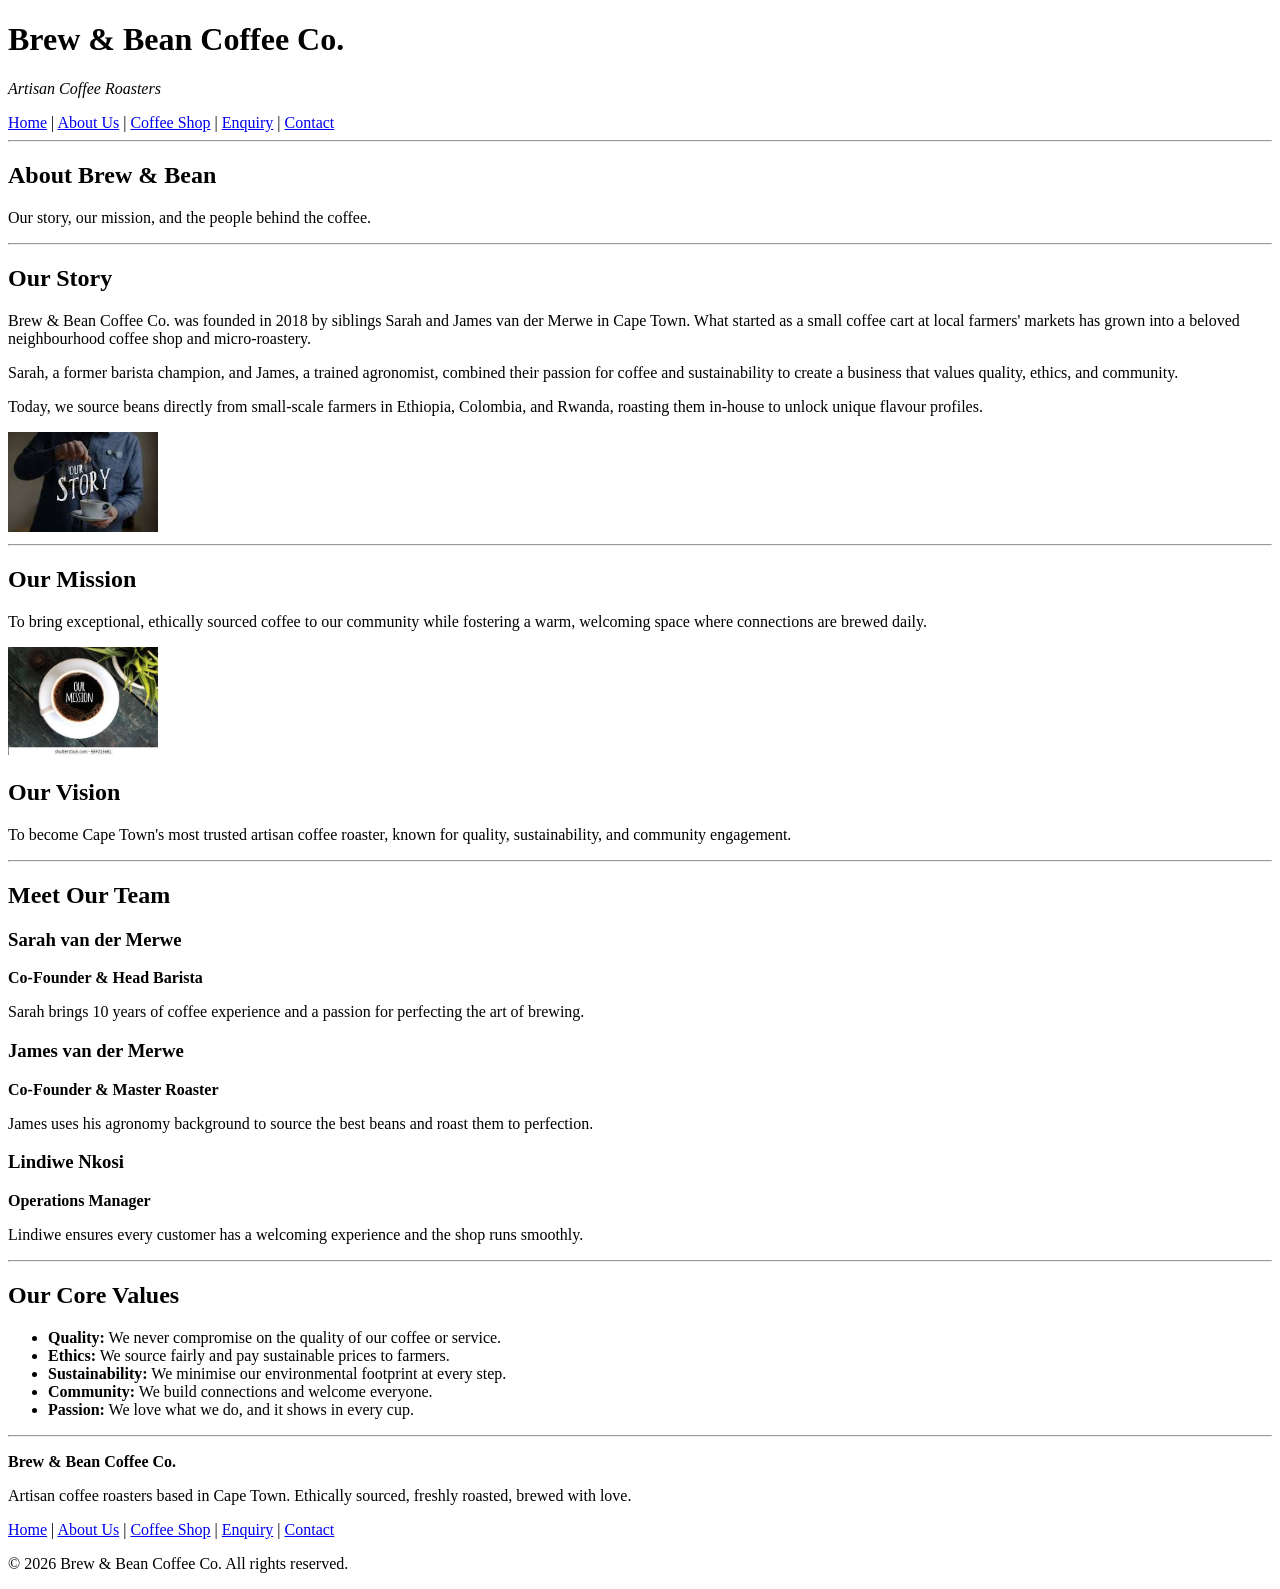
==== about.html @ 181bd2ed "initial commit" ====
<!DOCTYPE html>
<html lang="en">
<head>
    <meta charset="UTF-8">
    <meta name="viewport" content="width=device-width, initial-scale=1.0">
    <title>About Us – Brew & Bean Coffee Co.</title>
</head>
<body>

    <header>
        <h1>Brew & Bean Coffee Co.</h1>
        <p><em>Artisan Coffee Roasters</em></p>

        <nav>
            <a href="index.html">Home</a> |
            <a href="about.html">About Us</a> |
            <a href="services.html">Coffee Shop</a> |
            <a href="enquiry.html">Enquiry</a> |
            <a href="contact.html">Contact</a>
        </nav>
        <hr>
    </header>

    <main>

        <section>
            <h1>About Brew & Bean</h1>
            <p>Our story, our mission, and the people behind the coffee.</p>
        </section>

        <hr>

        <section>
            <h2>Our Story</h2>
            <p>Brew & Bean Coffee Co. was founded in 2018 by siblings Sarah and James van der Merwe in Cape Town. What started as a small coffee cart at local farmers' markets has grown into a beloved neighbourhood coffee shop and micro-roastery.</p>
            <p>Sarah, a former barista champion, and James, a trained agronomist, combined their passion for coffee and sustainability to create a business that values quality, ethics, and community.</p>
            <p>Today, we source beans directly from small-scale farmers in Ethiopia, Colombia, and Rwanda, roasting them in-house to unlock unique flavour profiles.</p>
            <img src="images\story.jpeg" alt="Our Story" width="150" height="auto">
        </section>

        <hr>

        <section>
            <h2>Our Mission</h2>
            <p>To bring exceptional, ethically sourced coffee to our community while fostering a warm, welcoming space where connections are brewed daily.</p>
            <img src="images/mission.jpeg" alt="Our Mission" width="150" height="auto">

            <h2>Our Vision</h2>
            <p>To become Cape Town's most trusted artisan coffee roaster, known for quality, sustainability, and community engagement.</p>
        </section>

        <hr>

        <section>
            <h2>Meet Our Team</h2>

            <h3>Sarah van der Merwe</h3>
            <p><strong>Co-Founder &amp; Head Barista</strong></p>
            <p>Sarah brings 10 years of coffee experience and a passion for perfecting the art of brewing.</p>

            <h3>James van der Merwe</h3>
            <p><strong>Co-Founder &amp; Master Roaster</strong></p>
            <p>James uses his agronomy background to source the best beans and roast them to perfection.</p>

            <h3>Lindiwe Nkosi</h3>
            <p><strong>Operations Manager</strong></p>
            <p>Lindiwe ensures every customer has a welcoming experience and the shop runs smoothly.</p>
        </section>

        <hr>

        <section>
            <h2>Our Core Values</h2>
            <ul>
                <li><strong>Quality:</strong> We never compromise on the quality of our coffee or service.</li>
                <li><strong>Ethics:</strong> We source fairly and pay sustainable prices to farmers.</li>
                <li><strong>Sustainability:</strong> We minimise our environmental footprint at every step.</li>
                <li><strong>Community:</strong> We build connections and welcome everyone.</li>
                <li><strong>Passion:</strong> We love what we do, and it shows in every cup.</li>
            </ul>
        </section>

    </main>

    <footer>
        <hr>
        <p><strong>Brew & Bean Coffee Co.</strong></p>
        <p>Artisan coffee roasters based in Cape Town. Ethically sourced, freshly roasted, brewed with love.</p>
        <p>
            <a href="index.html">Home</a> |
            <a href="about.html">About Us</a> |
            <a href="services.html">Coffee Shop</a> |
            <a href="enquiry.html">Enquiry</a> |
            <a href="contact.html">Contact</a>
        </p>
        <p>&copy; 2026 Brew & Bean Coffee Co. All rights reserved.</p>
    </footer>

</body>
</html>
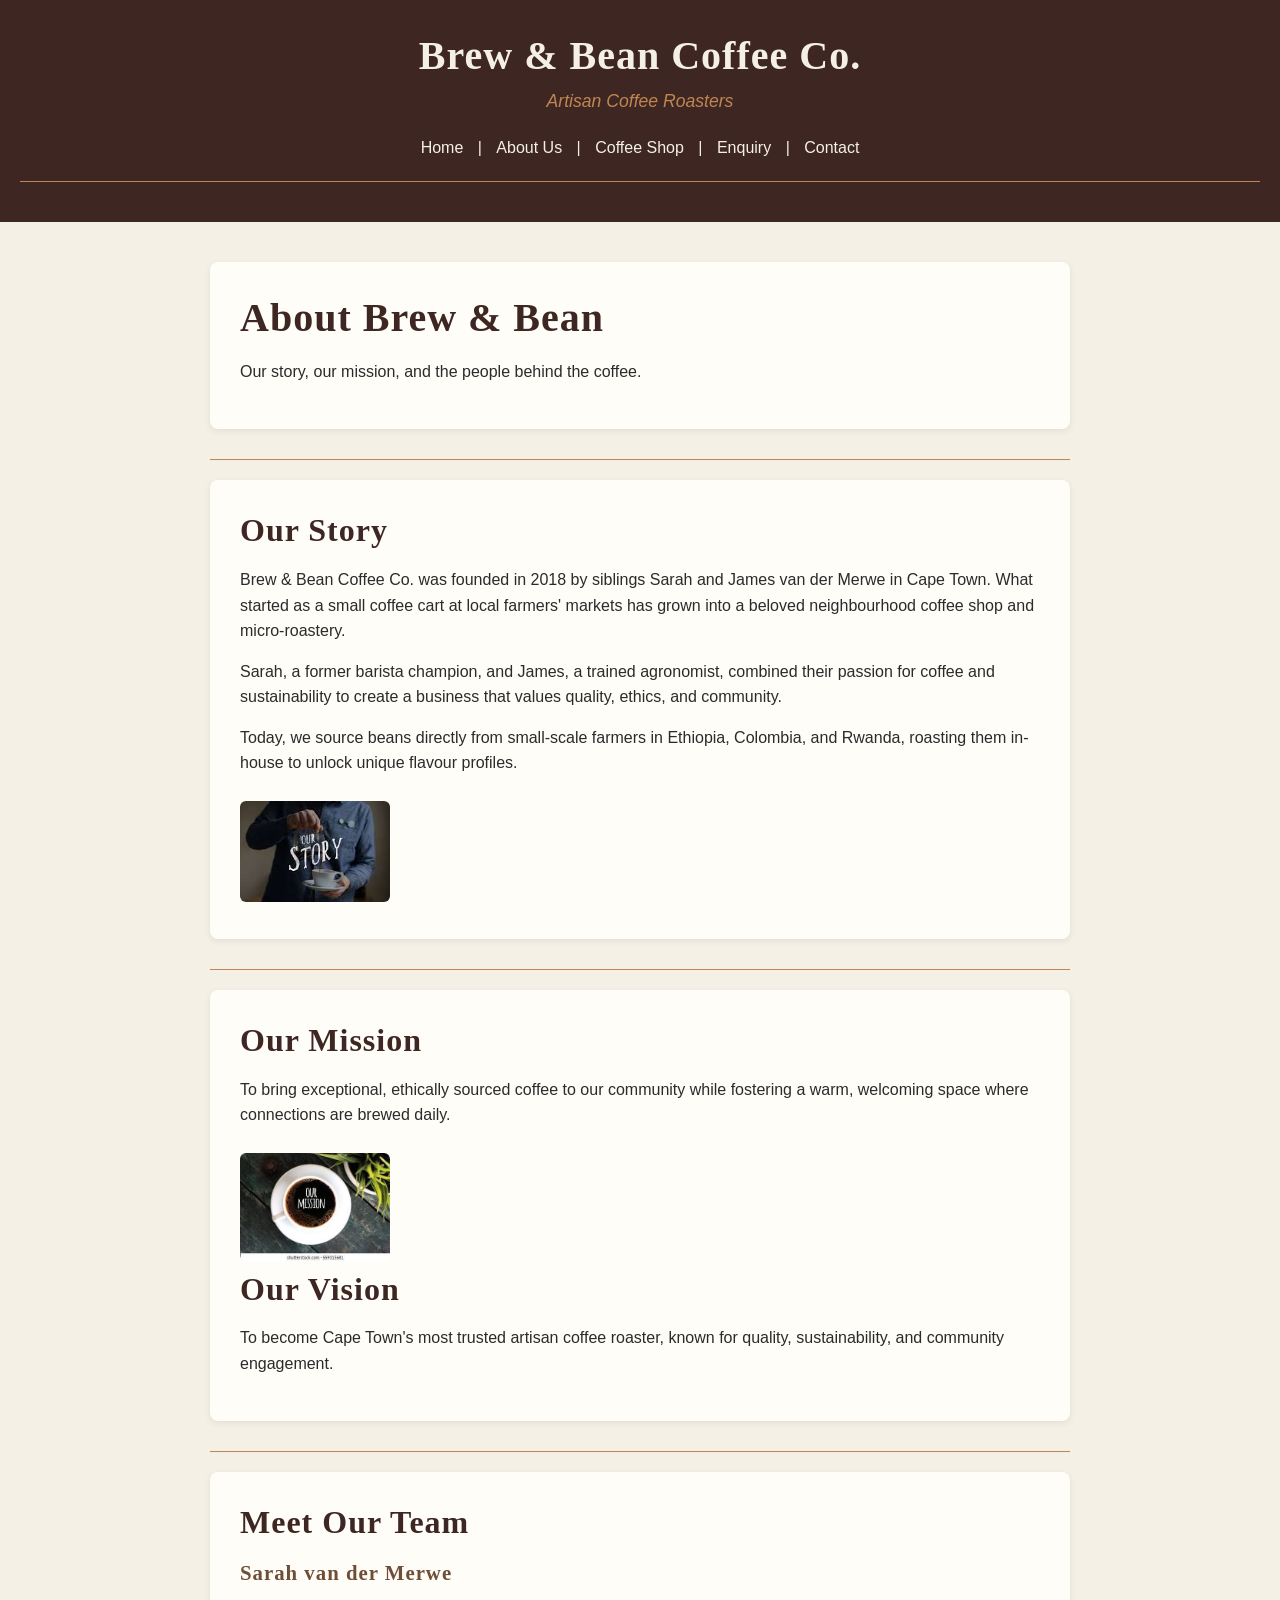
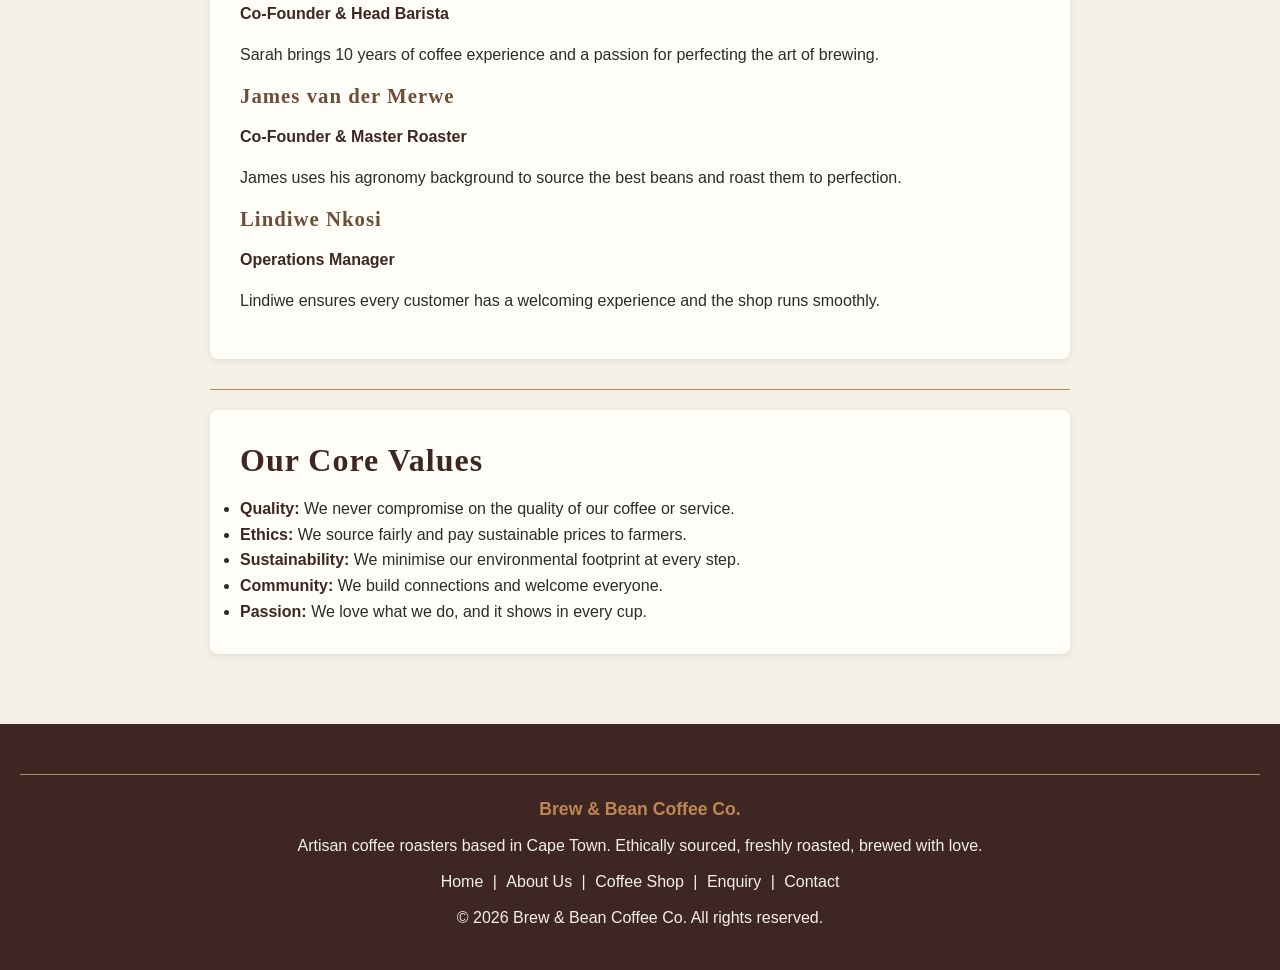
==== commit 45ecdf12: "1" ====
--- a/about.html
+++ b/about.html
@@ -4,6 +4,7 @@
     <meta charset="UTF-8">
     <meta name="viewport" content="width=device-width, initial-scale=1.0">
     <title>About Us – Brew & Bean Coffee Co.</title>
+    <link rel="stylesheet" href="style.css">
 </head>
 <body>
 
@@ -35,7 +36,7 @@
             <p>Brew & Bean Coffee Co. was founded in 2018 by siblings Sarah and James van der Merwe in Cape Town. What started as a small coffee cart at local farmers' markets has grown into a beloved neighbourhood coffee shop and micro-roastery.</p>
             <p>Sarah, a former barista champion, and James, a trained agronomist, combined their passion for coffee and sustainability to create a business that values quality, ethics, and community.</p>
             <p>Today, we source beans directly from small-scale farmers in Ethiopia, Colombia, and Rwanda, roasting them in-house to unlock unique flavour profiles.</p>
-            <img src="images\story.jpeg" alt="Our Story" width="150" height="auto">
+            <img src="images/story.jpeg" alt="Our Story" width="150" height="auto">
         </section>
 
         <hr>
--- a/style.css
+++ b/style.css
@@ -0,0 +1,254 @@
+* {
+    margin: 0;
+    padding: 0;
+    box-sizing: border-box;
+}
+
+:root {
+    --color-dark-brown: #3E2723;
+    --color-medium-brown: #6F4E37;
+    --color-caramel: #C08552;
+    --color-cream: #F5F0E6;
+    --color-off-white: #FFFDF8;
+    --color-text: #2B2B2B;
+}
+
+body {
+    font-family: Arial, sans-serif;
+    font-size: 16px;
+    line-height: 1.6;
+    color: var(--color-text);
+    background-color: var(--color-cream);
+    padding: 0;
+}
+
+h1, h2, h3 {
+    font-family: Georgia, serif;
+    color: var(--color-dark-brown);
+    letter-spacing: 1px;
+    line-height: 1.3;
+    margin-bottom: 15px;
+}
+
+h1 {
+    font-size: 2.5rem;
+    font-weight: bold;
+}
+
+h2 {
+    font-size: 2rem;
+}
+
+h3 {
+    font-size: 1.3rem;
+    color: var(--color-medium-brown);
+}
+
+p {
+    font-size: 1rem;
+    margin-bottom: 15px;
+}
+
+em {
+    font-style: italic;
+    color: var(--color-medium-brown);
+}
+
+strong {
+    font-weight: bold;
+    color: var(--color-dark-brown);
+}
+
+header {
+    background-color: var(--color-dark-brown);
+    color: var(--color-cream);
+    text-align: center;
+    padding: 30px 20px 20px;
+}
+
+header h1 {
+    color: var(--color-cream);
+    margin-bottom: 5px;
+}
+
+header p em {
+    color: var(--color-caramel);
+    font-size: 1.1rem;
+}
+
+nav {
+    margin-top: 20px;
+}
+
+nav a {
+    color: var(--color-cream);
+    text-decoration: none;
+    font-size: 1rem;
+    padding: 5px 10px;
+    transition: color 0.3s;
+}
+
+nav a:hover {
+    color: var(--color-caramel);
+    text-decoration: underline;
+}
+
+nav a:focus {
+    outline: 2px solid var(--color-caramel);
+    outline-offset: 2px;
+}
+
+nav a:active {
+    color: var(--color-caramel);
+}
+
+main {
+    max-width: 900px;
+    margin: 0 auto;
+    padding: 40px 20px;
+}
+
+section {
+    background-color: var(--color-off-white);
+    padding: 30px;
+    margin-bottom: 30px;
+    border-radius: 8px;
+    box-shadow: 0 2px 6px rgba(0, 0, 0, 0.08);
+}
+
+img {
+    max-width: 100%;
+    height: auto;
+    border-radius: 6px;
+    margin-top: 10px;
+}
+
+main a {
+    color: var(--color-medium-brown);
+    text-decoration: none;
+    font-weight: bold;
+    border-bottom: 1px solid var(--color-caramel);
+    padding-bottom: 1px;
+    transition: color 0.3s, background-color 0.3s;
+}
+
+main a:hover {
+    color: var(--color-off-white);
+    background-color: var(--color-medium-brown);
+}
+
+main a:focus {
+    outline: 2px solid var(--color-caramel);
+    outline-offset: 2px;
+}
+
+main a:active {
+    color: var(--color-dark-brown);
+}
+
+hr {
+    border: none;
+    border-top: 1px solid var(--color-caramel);
+    margin: 20px 0;
+}
+
+footer {
+    background-color: var(--color-dark-brown);
+    color: var(--color-cream);
+    text-align: center;
+    padding: 30px 20px;
+}
+
+footer p {
+    margin-bottom: 10px;
+}
+
+footer strong {
+    color: var(--color-caramel);
+    font-size: 1.1rem;
+}
+
+footer a {
+    color: var(--color-cream);
+    text-decoration: none;
+    padding: 0 5px;
+    transition: color 0.3s;
+}
+
+footer a:hover {
+    color: var(--color-caramel);
+    text-decoration: underline;
+}
+
+footer a:focus {
+    outline: 2px solid var(--color-caramel);
+    outline-offset: 2px;
+}
+
+@media (max-width: 768px) {
+    h1 {
+        font-size: 2rem;
+    }
+
+    h2 {
+        font-size: 1.6rem;
+    }
+
+    header {
+        padding: 20px 15px 15px;
+    }
+
+    main {
+        padding: 25px 15px;
+    }
+
+    section {
+        padding: 20px;
+    }
+
+    nav a {
+        display: inline-block;
+        padding: 5px 8px;
+        font-size: 0.95rem;
+    }
+}
+
+@media (max-width: 480px) {
+    h1 {
+        font-size: 1.6rem;
+    }
+
+    h2 {
+        font-size: 1.3rem;
+    }
+
+    h3 {
+        font-size: 1.1rem;
+    }
+
+    body {
+        font-size: 15px;
+    }
+
+    header {
+        padding: 15px 10px;
+    }
+
+    main {
+        padding: 20px 10px;
+    }
+
+    section {
+        padding: 15px;
+        margin-bottom: 20px;
+    }
+
+    nav a {
+        display: block;
+        padding: 6px 0;
+    }
+
+    footer {
+        padding: 20px 10px;
+    }
+}
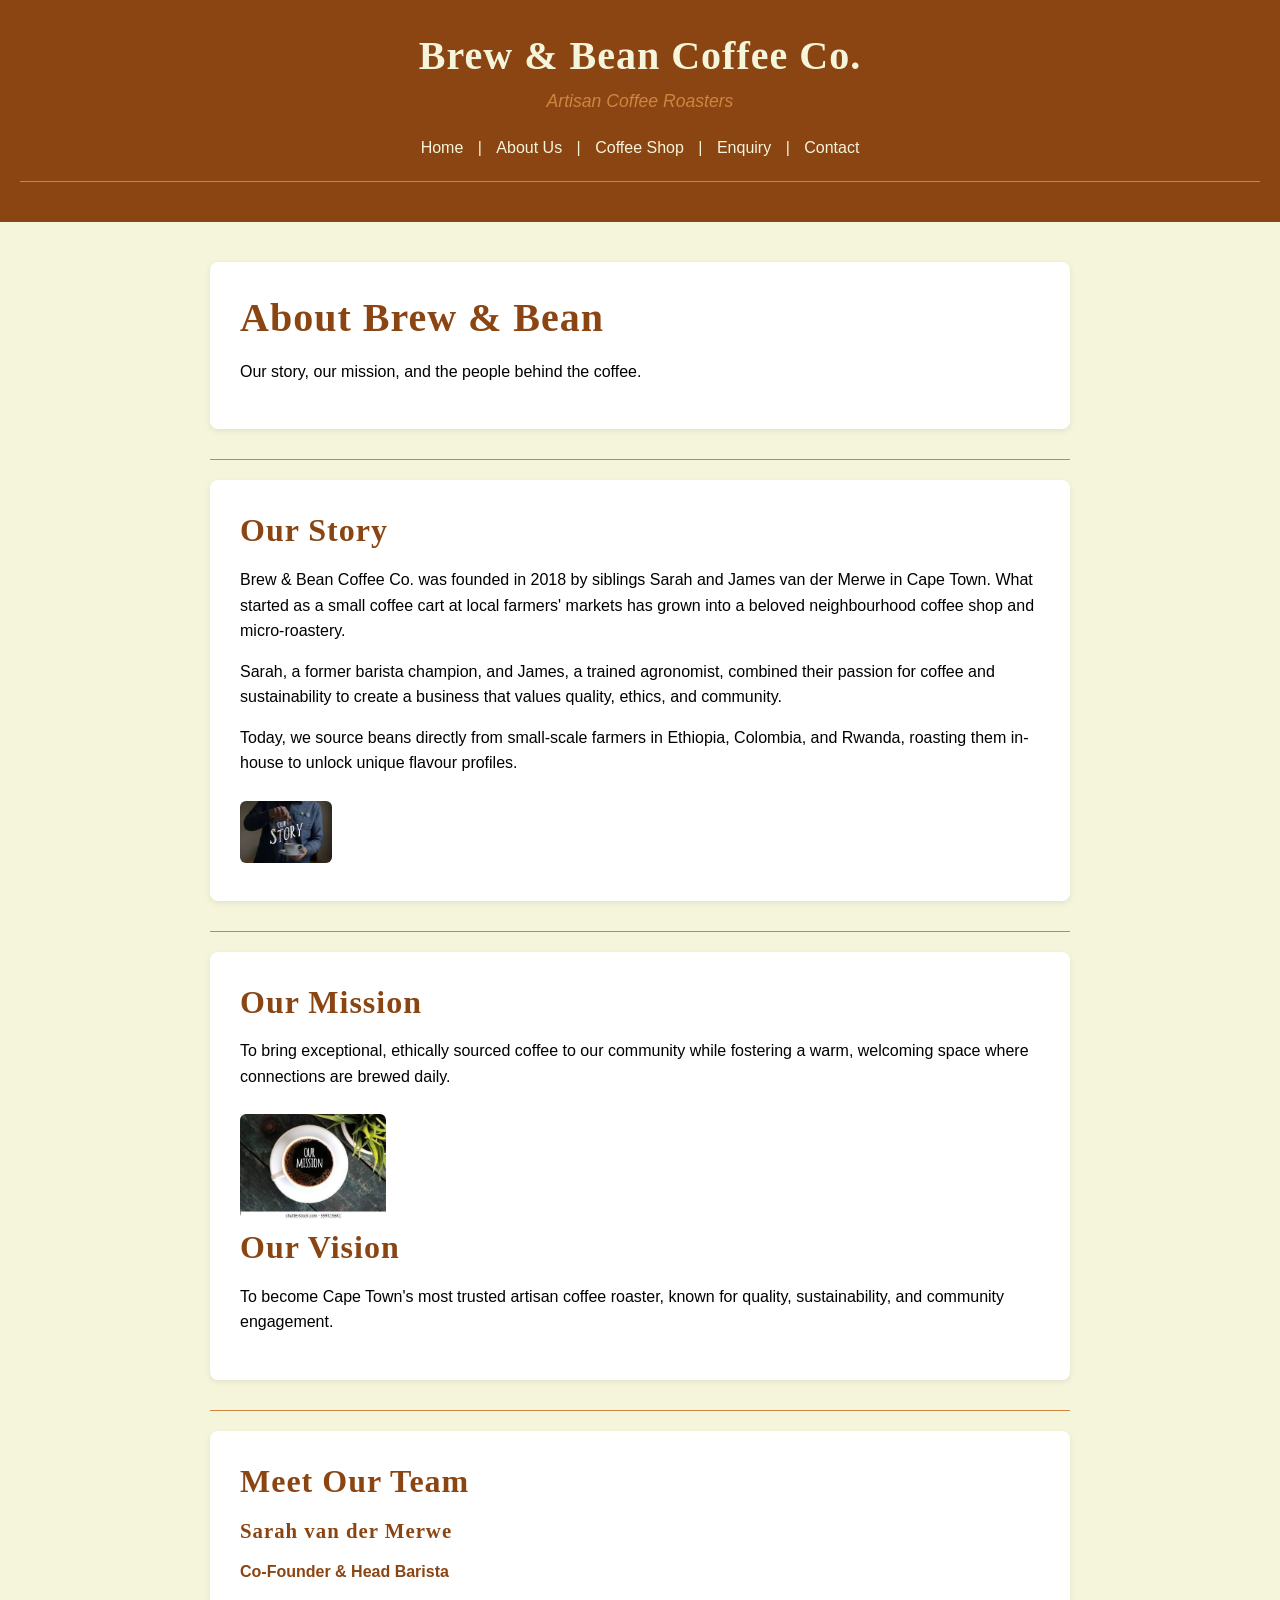
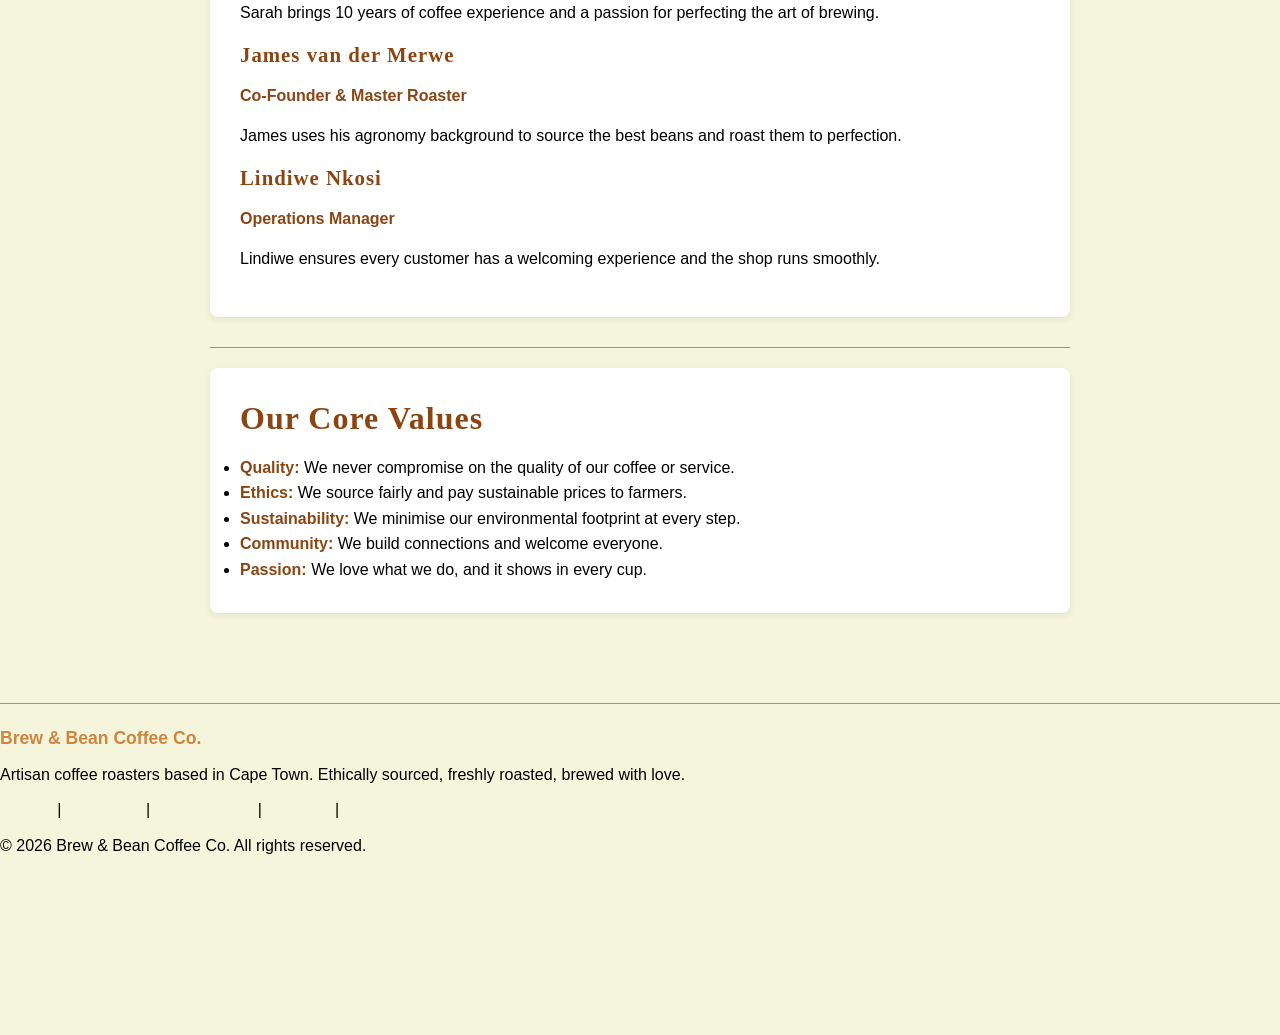
==== commit 141f653d: "6" ====
--- a/about.html
+++ b/about.html
@@ -36,7 +36,12 @@
             <p>Brew & Bean Coffee Co. was founded in 2018 by siblings Sarah and James van der Merwe in Cape Town. What started as a small coffee cart at local farmers' markets has grown into a beloved neighbourhood coffee shop and micro-roastery.</p>
             <p>Sarah, a former barista champion, and James, a trained agronomist, combined their passion for coffee and sustainability to create a business that values quality, ethics, and community.</p>
             <p>Today, we source beans directly from small-scale farmers in Ethiopia, Colombia, and Rwanda, roasting them in-house to unlock unique flavour profiles.</p>
-            <img src="images/story.jpeg" alt="Our Story" width="150" height="auto">
+
+            <img 
+                src="images/story.jpeg" 
+                srcset="images/story.jpeg 400w, images/story.jpeg 800w"
+                sizes="(max-width: 480px) 100vw, (max-width: 768px) 50vw, 300px"
+                alt="The Brew & Bean story - from coffee cart to neighbourhood roastery">
         </section>
 
         <hr>
@@ -44,7 +49,12 @@
         <section>
             <h2>Our Mission</h2>
             <p>To bring exceptional, ethically sourced coffee to our community while fostering a warm, welcoming space where connections are brewed daily.</p>
-            <img src="images/mission.jpeg" alt="Our Mission" width="150" height="auto">
+
+            <img 
+                src="images/mission.jpeg" 
+                srcset="images/mission.jpeg 400w, images/mission.jpeg 800w"
+                sizes="(max-width: 480px) 100vw, (max-width: 768px) 50vw, 300px"
+                alt="Our mission - ethically sourced coffee for our community">
 
             <h2>Our Vision</h2>
             <p>To become Cape Town's most trusted artisan coffee roaster, known for quality, sustainability, and community engagement.</p>
--- a/style.css
+++ b/style.css
@@ -1,254 +1,200 @@
-* {
+*{
     margin: 0;
     padding: 0;
     box-sizing: border-box;
 }
-
-:root {
-    --color-dark-brown: #3E2723;
-    --color-medium-brown: #6F4E37;
-    --color-caramel: #C08552;
-    --color-cream: #F5F0E6;
-    --color-off-white: #FFFDF8;
-    --color-text: #2B2B2B;
-}
-
-body {
-    font-family: Arial, sans-serif;
+:root{
+    --color-dark-brown:saddlebrown;
+    --color-medium-brown:saddlebrown;
+    --color-caramel:peru;
+    --color-cream:beige;
+    --color-off-white:white;
+    --color-text:black;
+}
+body{
+    font-family: Arial, Helvetica, sans-serif;
     font-size: 16px;
     line-height: 1.6;
-    color: var(--color-text);
-    background-color: var(--color-cream);
+    color:var(--color-text);
+    background-color:var(--color-cream);
     padding: 0;
 }
-
-h1, h2, h3 {
-    font-family: Georgia, serif;
-    color: var(--color-dark-brown);
+h1,h2,h3{
+    font-family:Georgia, 'Times New Roman', Times, serif;
+    color:var(--color-dark-brown);
     letter-spacing: 1px;
     line-height: 1.3;
     margin-bottom: 15px;
 }
-
-h1 {
+h1{
     font-size: 2.5rem;
     font-weight: bold;
 }
-
-h2 {
-    font-size: 2rem;
-}
-
-h3 {
+h2{
+    font-size:2rem;
+}
+h3{
     font-size: 1.3rem;
-    color: var(--color-medium-brown);
-}
-
-p {
+    color:var(--color-medium-brown);
+}
+p{
     font-size: 1rem;
     margin-bottom: 15px;
 }
-
-em {
+em{
     font-style: italic;
-    color: var(--color-medium-brown);
-}
-
-strong {
+    color:var(--color-medium-brown);
+}
+strong{
     font-weight: bold;
-    color: var(--color-dark-brown);
-}
-
-header {
-    background-color: var(--color-dark-brown);
-    color: var(--color-cream);
+    color:var(--color-dark-brown);
+}
+header{
+    background-color:var(--color-dark-brown);
+    color:var(--color-cream);
     text-align: center;
     padding: 30px 20px 20px;
 }
-
-header h1 {
-    color: var(--color-cream);
+header h1{
+    color:var(--color-cream);
     margin-bottom: 5px;
 }
-
-header p em {
-    color: var(--color-caramel);
+header p em{
+    color:var(--color-caramel);
     font-size: 1.1rem;
 }
-
-nav {
+nav{
     margin-top: 20px;
 }
-
-nav a {
-    color: var(--color-cream);
+nav a{
+    color:var(--color-cream);
     text-decoration: none;
     font-size: 1rem;
     padding: 5px 10px;
     transition: color 0.3s;
 }
-
-nav a:hover {
-    color: var(--color-caramel);
-    text-decoration: underline;
-}
-
-nav a:focus {
+nav a:hover{
+    color:var(--color-caramel);
+    text-decoration: underline;    
+}
+nav a:focus{
     outline: 2px solid var(--color-caramel);
     outline-offset: 2px;
 }
-
-nav a:active {
-    color: var(--color-caramel);
-}
-
-main {
+nav a:active{
+    color:var(--color-caramel);
+}
+main{
     max-width: 900px;
-    margin: 0 auto;
+    margin: auto;
     padding: 40px 20px;
 }
-
-section {
+section{
     background-color: var(--color-off-white);
     padding: 30px;
     margin-bottom: 30px;
     border-radius: 8px;
     box-shadow: 0 2px 6px rgba(0, 0, 0, 0.08);
 }
-
-img {
+img{
     max-width: 100%;
     height: auto;
     border-radius: 6px;
     margin-top: 10px;
 }
-
-main a {
-    color: var(--color-medium-brown);
+main a{
+    color:var(--color-medium-brown);
     text-decoration: none;
     font-weight: bold;
     border-bottom: 1px solid var(--color-caramel);
     padding-bottom: 1px;
-    transition: color 0.3s, background-color 0.3s;
-}
-
-main a:hover {
-    color: var(--color-off-white);
-    background-color: var(--color-medium-brown);
-}
-
-main a:focus {
+    transition: color 0.3s,background-color 0.3s;
+}
+main a:focus{
     outline: 2px solid var(--color-caramel);
-    outline-offset: 2px;
-}
-
-main a:active {
+    outline: 2px;
+}
+main a:active{
     color: var(--color-dark-brown);
 }
-
-hr {
+hr{
     border: none;
     border-top: 1px solid var(--color-caramel);
     margin: 20px 0;
 }
-
-footer {
-    background-color: var(--color-dark-brown);
-    color: var(--color-cream);
-    text-align: center;
-    padding: 30px 20px;
-}
-
-footer p {
+footer p{
     margin-bottom: 10px;
 }
-
-footer strong {
+footer strong{
     color: var(--color-caramel);
     font-size: 1.1rem;
 }
-
-footer a {
-    color: var(--color-cream);
+footer a{
+    color:var(--color-cream);
     text-decoration: none;
     padding: 0 5px;
     transition: color 0.3s;
 }
-
-footer a:hover {
+footer a:hover{
     color: var(--color-caramel);
     text-decoration: underline;
 }
-
-footer a:focus {
+footer a:focus{
     outline: 2px solid var(--color-caramel);
     outline-offset: 2px;
 }
-
-@media (max-width: 768px) {
-    h1 {
-        font-size: 2rem;
-    }
-
-    h2 {
+@media (max-width: 768px){
+    h1{
+        font-family: 2rem;
+    }
+    h2{
         font-size: 1.6rem;
     }
-
-    header {
-        padding: 20px 15px 15px;
-    }
-
-    main {
+    header{
+        padding: 20 px 15px 15px;
+    }
+    main{
         padding: 25px 15px;
     }
-
-    section {
+    section{
         padding: 20px;
     }
-
-    nav a {
+    nav a{
         display: inline-block;
         padding: 5px 8px;
         font-size: 0.95rem;
     }
 }
-
-@media (max-width: 480px) {
-    h1 {
+@media(max-width:480px){
+    h1{
         font-size: 1.6rem;
     }
-
-    h2 {
+    h2{
         font-size: 1.3rem;
     }
-
-    h3 {
+    h3{
         font-size: 1.1rem;
     }
-
-    body {
+    body{
         font-size: 15px;
     }
-
-    header {
+    header{
         padding: 15px 10px;
     }
-
-    main {
+    main{
         padding: 20px 10px;
     }
-
-    section {
+    section{
         padding: 15px;
         margin-bottom: 20px;
     }
-
-    nav a {
+    nav a{
         display: block;
         padding: 6px 0;
     }
-
-    footer {
+    footer{
         padding: 20px 10px;
     }
-}+}    
+    
+    
